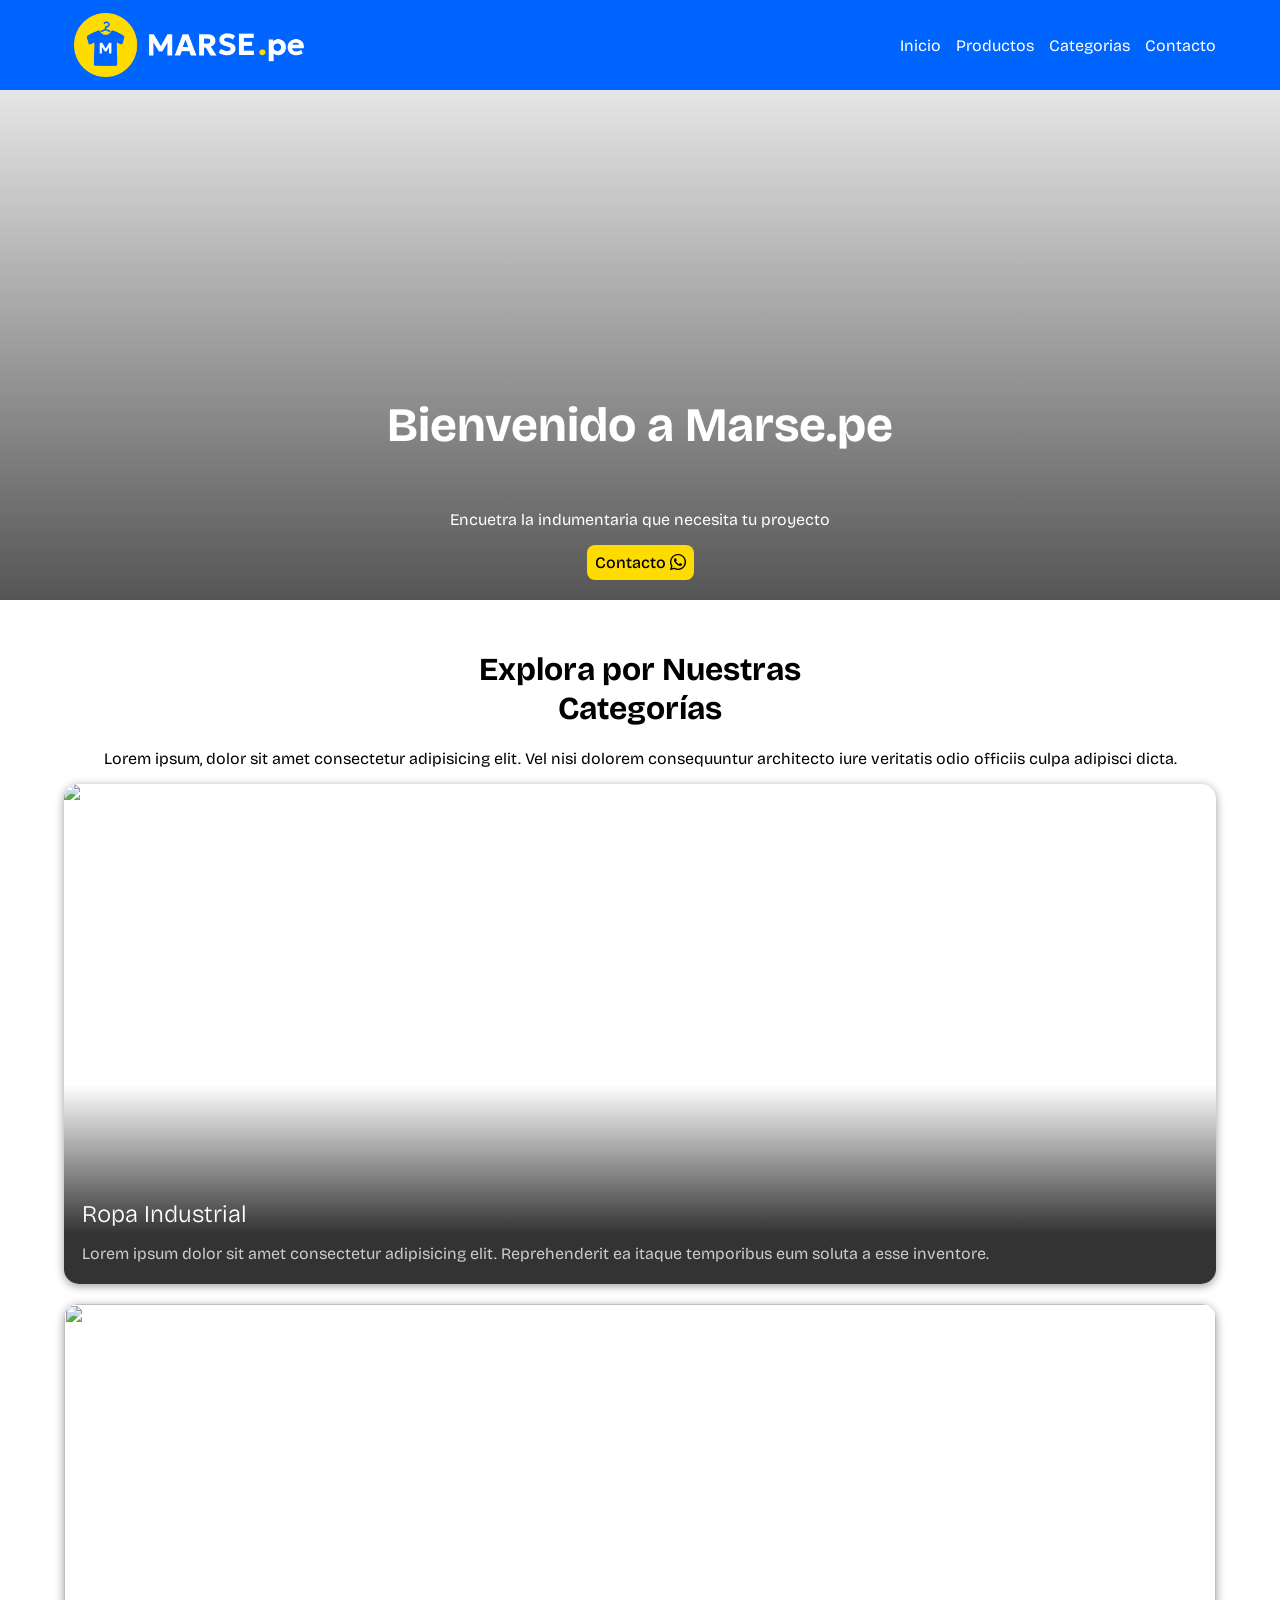
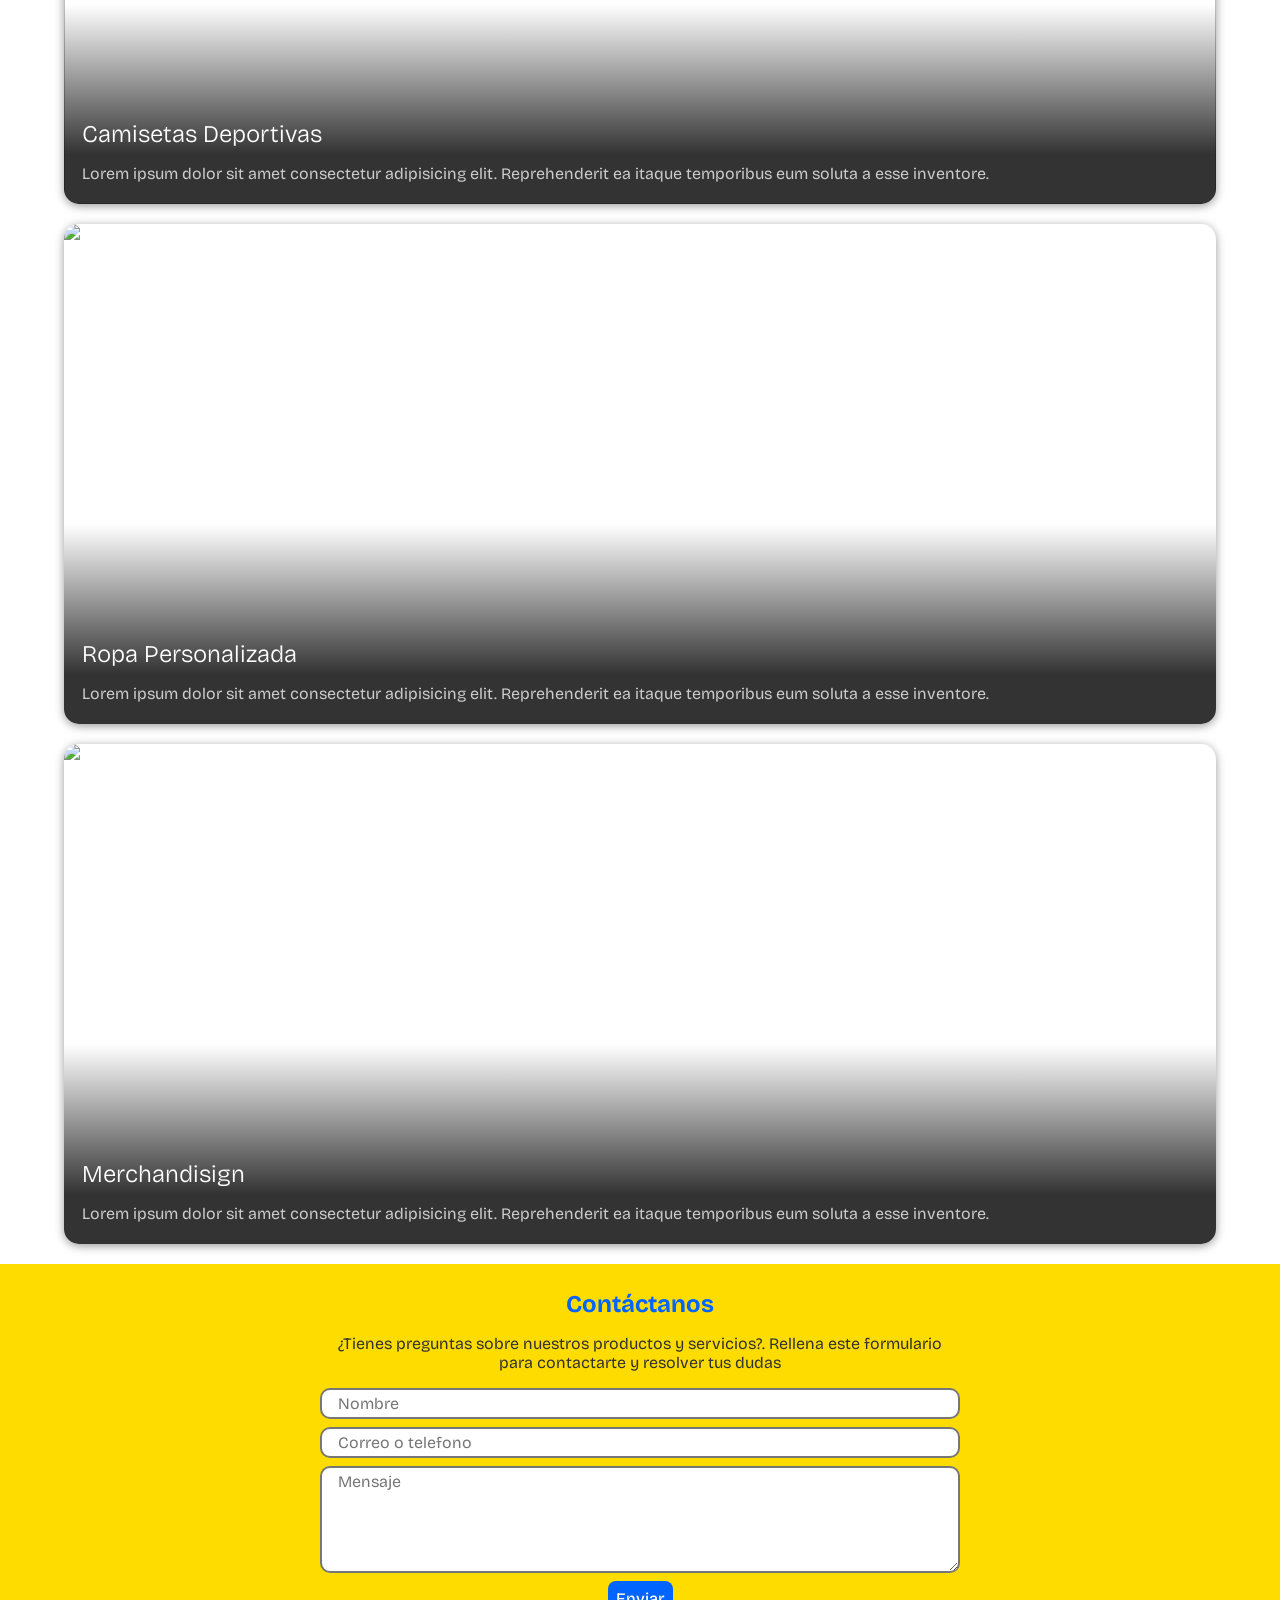
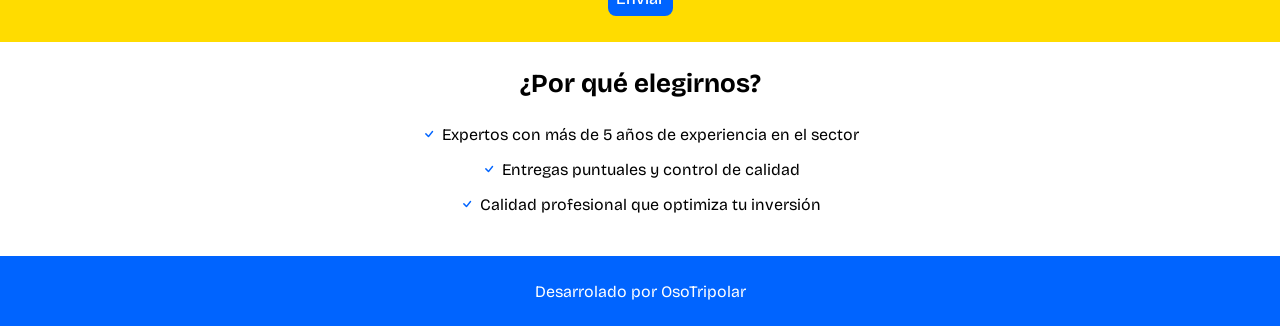
==== index.html @ a64aed33 "ya tenemos la pagina home funcional" ====
<!DOCTYPE html>
<html lang="es">

<head>
  <meta charset="UTF-8">
  <meta name="viewport" content="width=device-width, initial-scale=1.0">
  <title>Marse.pe</title>
  <!-- CSS -->
  <link rel="stylesheet" href="css/styles.css">
  <!-- BOOTSTRAP: ICONS -->
  <link rel="stylesheet" href="https://cdn.jsdelivr.net/npm/bootstrap-icons@1.13.1/font/bootstrap-icons.min.css">
  <!-- FONTS -->
  <link rel="preconnect" href="https://fonts.googleapis.com">
  <link rel="preconnect" href="https://fonts.gstatic.com" crossorigin>
  <link href="https://fonts.googleapis.com/css2?family=Bricolage+Grotesque:opsz,wght@12..96,200..800&display=swap"
    rel="stylesheet">
  <link rel="icon" href="./favicon.ico" type="image/x-icon">
</head>

<body>

  <header>
    <div class="container container__header">

      <div class="logo">
        <a href="/">
          <img src="./img/marse-logo-glande.png" alt="logo">
        </a>
      </div>

      <nav>
        <ul>
          <li><a href="/">Inicio</a></li>
          <li><a href="/">Productos</a></li>
          <li><a href="/">Categorias</a></li>
          <li><a href="/">Contacto</a></li>
        </ul>

      </nav>
    </div>
  </header>

  <main>
    <div class="block-a">
      <div class="container container__block-a">
        <h2>Bienvenido a Marse.pe</h2>
        <p>Encuetra la indumentaria que necesita tu proyecto</p>
        <button>Contacto <i class="bi bi-whatsapp"></i></button>
      </div>
    </div>

    <div class="container container__main">
      <h2>Explora por Nuestras<br> Categorías</h2>

      <p>Lorem ipsum, dolor sit amet consectetur adipisicing elit. Vel nisi dolorem consequuntur architecto iure
        veritatis odio officiis culpa adipisci dicta.</p>

      <div class="card__container">

        <div class="card">
          <img src="https://img.magnific.com/fotos-premium/articulos-uniforme-trabajo-electricista-fondo-madera-vista-superior-004-dia-trabajo_870512-15178.jpg" alt="imagen-random">
          <div class="card__context">
            <h3 class="card__title">Ropa Industrial</h3>
            <p class="card__text">Lorem ipsum dolor sit amet consectetur adipisicing elit. Reprehenderit ea itaque temporibus eum soluta a esse inventore.</p>
          </div>
        </div>

        <div class="card">
          <img src="https://encrypted-tbn0.gstatic.com/images?q=tbn:ANd9GcQ7e4CVsNBSArSXqfTJJ7a0dgW-Na9BpAGBsJI52JWRLrWcycf16KgpMUSB&s=10">
          <div class="card__context">
            <h3 class="card__title">Camisetas Deportivas</h3>
            <p class="card__text">Lorem ipsum dolor sit amet consectetur adipisicing elit. Reprehenderit ea itaque temporibus eum soluta a esse inventore.</p>
          </div>
        </div>

        <div class="card">
          <img src="https://a.storyblok.com/f/165154/1450x1450/4affb3ca7c/cc-714_update-image-to-brand-colours_hero-banner_1450x1450-1.png/m/" alt="imagen-random">
          <div class="card__context">
            <h3 class="card__title">Ropa Personalizada</h3>
            <p class="card__text">Lorem ipsum dolor sit amet consectetur adipisicing elit. Reprehenderit ea itaque temporibus eum soluta a esse inventore.</p>
          </div>
        </div>
        <div class="card">
          <img src="https://encrypted-tbn0.gstatic.com/images?q=tbn:ANd9GcTjM5QztxJKXsLw2AKYNmQDnSPd4HNP_j_dhVq9__-uW0353gTNMP_uwMA&s=10" alt="imagen-random">
          <div class="card__context">
            <h3 class="card__title">Merchandisign</h3>
            <p class="card__text">Lorem ipsum dolor sit amet consectetur adipisicing elit. Reprehenderit ea itaque temporibus eum soluta a esse inventore.</p>
          </div>
        </div>

      </div>

    </div>

    <div class="block-b">
      <div class="container container__block-b">
        <h2>Contáctanos</h2>
        <p>¿Tienes preguntas sobre nuestros productos y servicios?. Rellena este formulario para contactarte y resolver tus dudas</p>
        <form>
          <input placeholder="Nombre" id="name" type="text">
          <input placeholder="Correo o telefono" id="contact" type="text">
          <textarea placeholder="Mensaje" id="message" rows="5" name="" id=""></textarea>
          <button>Enviar</button>
        </form>
      </div>
    </div>

    <div class="container container__main container__final">
      <h3>¿Por qué elegirnos?</h3>
      <ul>
        <li>
          <p><i class="bi bi-check"></i>Expertos con más de 5 años de experiencia en el sector</p>
        </li>
        <li>
          <p><i class="bi bi-check"></i>Entregas puntuales y control de calidad</p>
        </li>
        <li>
          <p><i class="bi bi-check"></i>Calidad profesional que optimiza tu inversión</p>
        </li>
      </ul>
    </div>

  </main>

  <footer>
    <div class="container container__footer">
      <p>Desarrolado por <a href="https://osotripolar.com">OsoTripolar</a></p>
    </div>
  </footer>

  <script src="./js/app.js"></script>

</body>

</html>
---- css/styles.css ----
:root{
  --color-main: rgb(0, 100, 255);
  --color-altern: rgb(255, 220, 0);
}

*{
  box-sizing: border-box;
  font-family: "Bricolage Grotesque", sans-serif;
}

body{
  display: flex;
  flex-direction: column;
  min-height: 100dvh;
  /* border: 2px solid blue; */
  margin: 0;
}

.container{
  margin: 0 auto;
  width: 90%;
  max-width: 1200px;
}

.container__main>h2{
  margin: 50px 0 5px;
}

button{
  background-color: var(--color-altern);
  border: none;
  font-family: "Bricolage Grotesque", sans-serif;
  width: fit-content;
  font-size: medium;
  padding: 8px;
  border-radius: 8px;
  font-weight: 500;
  color: black;
}

button:hover{
  cursor: pointer;
}

li{
  list-style: none;
}

ul {
  padding: 0;
  margin: 0;
}

/* =============================== */

header{
  background-color: var(--color-main);
  min-height: 90px;
  position: fixed;
  top: 0;
  width: 100%;
  color: white;
  display: flex;
  z-index: 2;
}

.container__header{
  display: flex;
  align-items: center;
  justify-content: space-between;
  flex-direction: column;
}

header a{
  color: inherit;
  text-decoration: none;
}

header .logo{
  font-size: xx-large;
  height: 100%;
  width: 250px;
  display: flex;
}

header .logo img{
  width: 100%;
  padding: 10px;
}

header .logo a{
  height: auto;
  display: flex;
  align-items: center;
  justify-content: center;
}

nav ul{
  display: flex;
  gap: 15px;
  margin: 10px 0 ;
}
/* ========== MAIN ===================== */

main{
  flex: 1;
}

.container__main{
  display: flex;
  flex-direction: column;
  align-items: center;
  justify-content: center;
  text-align: center;
}

.container__main h2{
  font-size: xx-large;
}

.block-a{
  height: 600px;

  background:
      linear-gradient(to bottom, rgba(0, 0, 0, 0.0), rgba(0, 0, 0, 1)),
      url("https://images.unsplash.com/photo-1752401369012-703dcd9e763d?fm=jpg&q=60&w=3000&ixlib=rb-4.1.0&ixid=M3wxMjA3fDB8MHxwaG90by1yZWxhdGVkfDM0fHx8ZW58MHx8fHx8");
  background-position: center center;
  background-repeat: no-repeat;
  background-size: cover;
  background-attachment: fixed;

  display: flex;
}

.container__block-a{
  display: flex;
  flex-direction: column;
  justify-content: flex-end;
  align-items: center;
  color: white;
  text-align: center;
  margin-bottom: 20px;
}

.block-a h2{
  font-size: xxx-large;
}

/* BLOC-B */

.block-b{
  background-color: var(--color-altern);
  padding: 26px 0;
}

.container__block-b{
  display: flex;
  flex-direction: column;
  justify-content: center;
  align-items: center;
  text-align: center;
}

.block-b h2{
  color: var(--color-main);
  margin: 0;
}

.block-b button{
  color: white;
  background-color: var(--color-main);
}

.block-b p{
  color: rgb(50, 50, 50);
}

.block-b form{
  display: flex;
  flex-direction: column;
  gap: 8px;
  align-items: center;
  width: 100%;
}

.block-b input,
.block-b textarea{
  background-color: white;
  padding: 4px 16px ;
  border-radius: 10px;
  font-size: 16px;
  border: 2px solid;
  border-color: #777;
  outline: none;
  width: 100%;
}

.block-b textarea:focus-within,
.block-b input:focus-within{
  
  border-color: var(--color-main);
}

/* card */


.card__container{
  width: 100%;
  display: flex;
  flex-direction: column;
  margin-bottom: 20px;
  gap: 20px;
}

.card{
  height: 500px;
  border-radius: 15px;
  position: relative;
  overflow: hidden;
  color: white;
  text-align: left;
  box-shadow: 0 2px 10px rgba(0, 0, 0, 0.4);
}

.card img{
  position: absolute;
  inset: 0;
  width: 100%;
  height: 100%;
  object-fit: cover;
  z-index: 0;
}

.card__context{
  position: relative;
  height: 100%;
  display: flex;
  flex-direction: column;
  justify-content: end;
  background: linear-gradient(to bottom,
    rgba(0, 0, 0, 0) 0%,
    rgba(0, 0, 0, 0) 60%,
    rgba(0, 0, 0, 0.8) 90%);
  padding: 18px;
}

.card__title{
  font-size: 24px;
  font-weight: 300;
  margin-bottom: 14px;
}

.card__text{
  margin: 0;
  line-height: 1.5;
  color: #ccc;
}

.card h2{
  margin: 0;
}

/*  */

.container__final{
  text-align: center;
  padding: 26px 0;
}
.container__final i {
  color: var(--color-main);
  padding-right: 5px;
}

.container__final h3{
  margin: 0 0 10px ;
  font-size: 26px;
}


/* =============================== */
footer{
  background-color: var(--color-main);
  height: 70px;
  color: white;
  display: flex;
}

.container__footer{
  margin: auto;
  display: flex;
  flex-direction: column;
  align-items: center;
  justify-content: center;
}

footer a{
  color: inherit;
  text-decoration: none;
}

footer a:hover{
  opacity: 0.7;
}

@media (min-width: 1024px) {

  .container__header{
    flex-direction: row;
  }

  .container__block-b{
    width: 50%;
  }
}
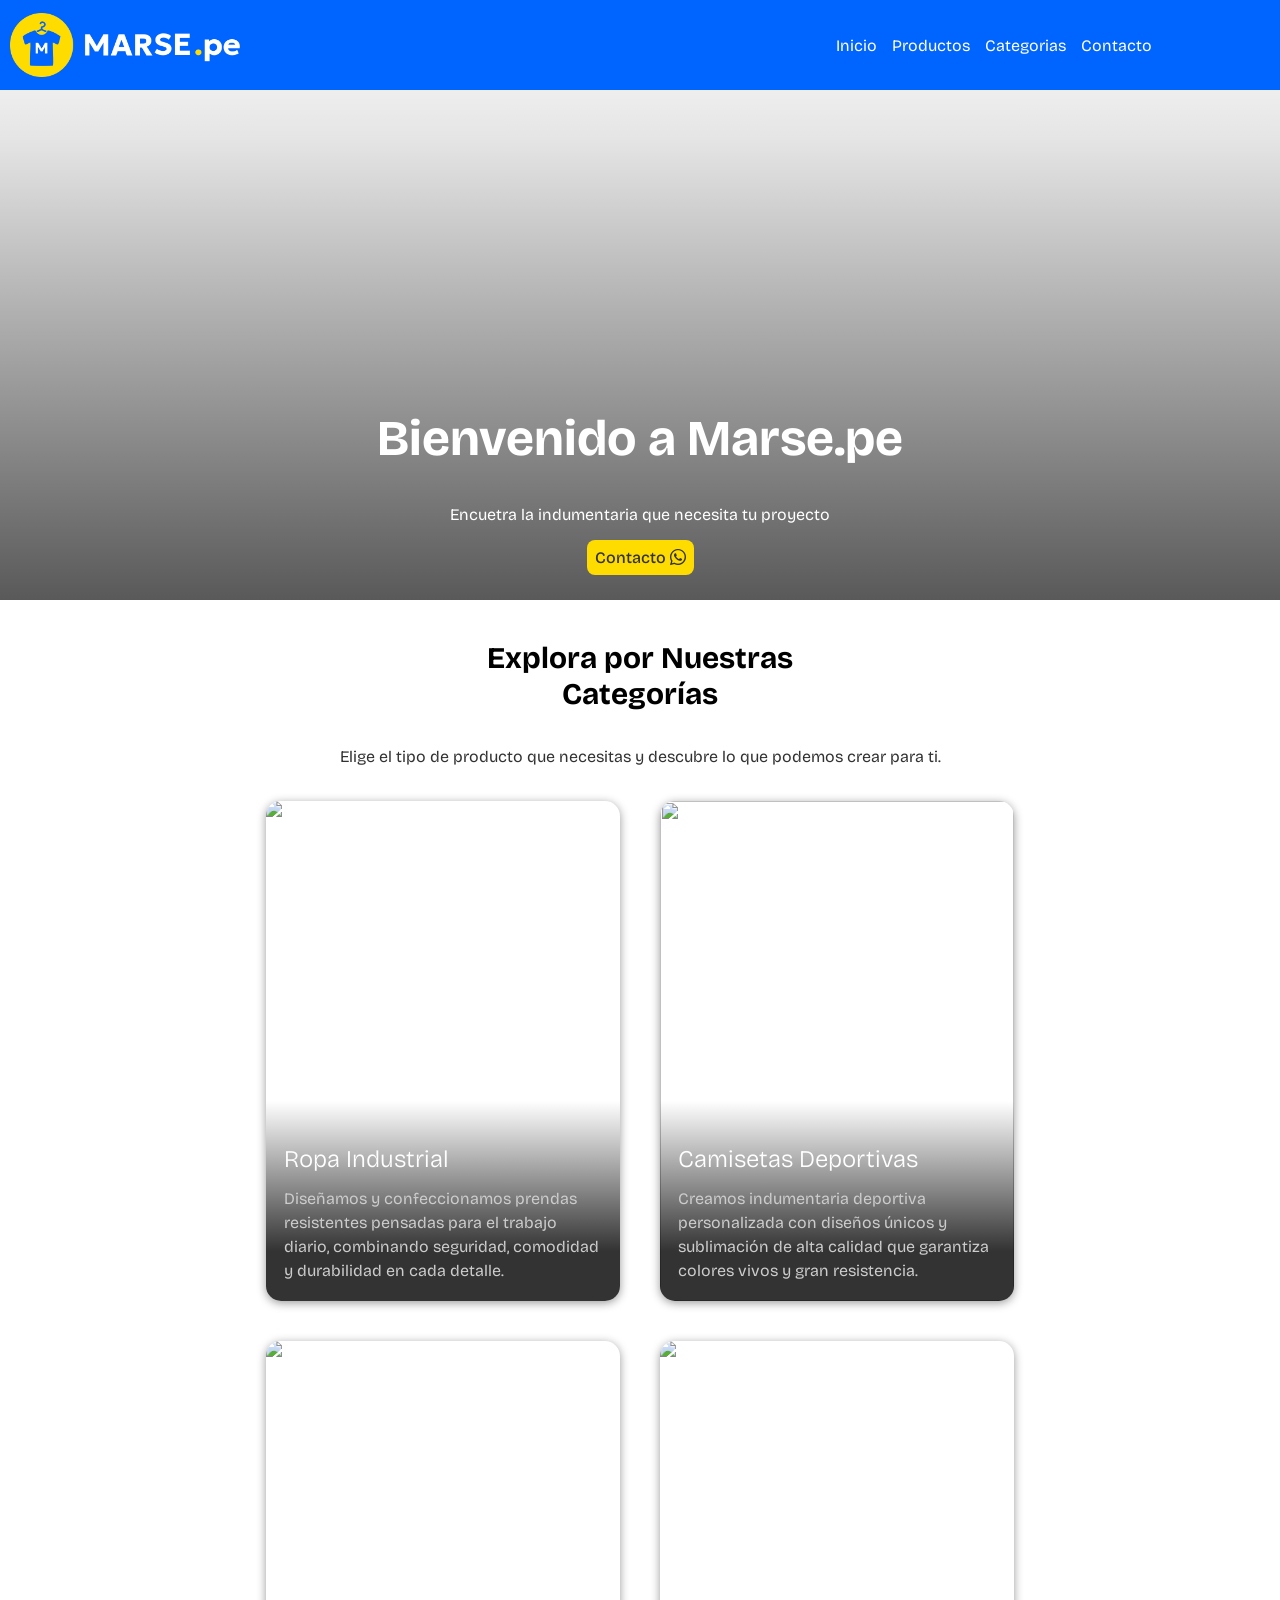
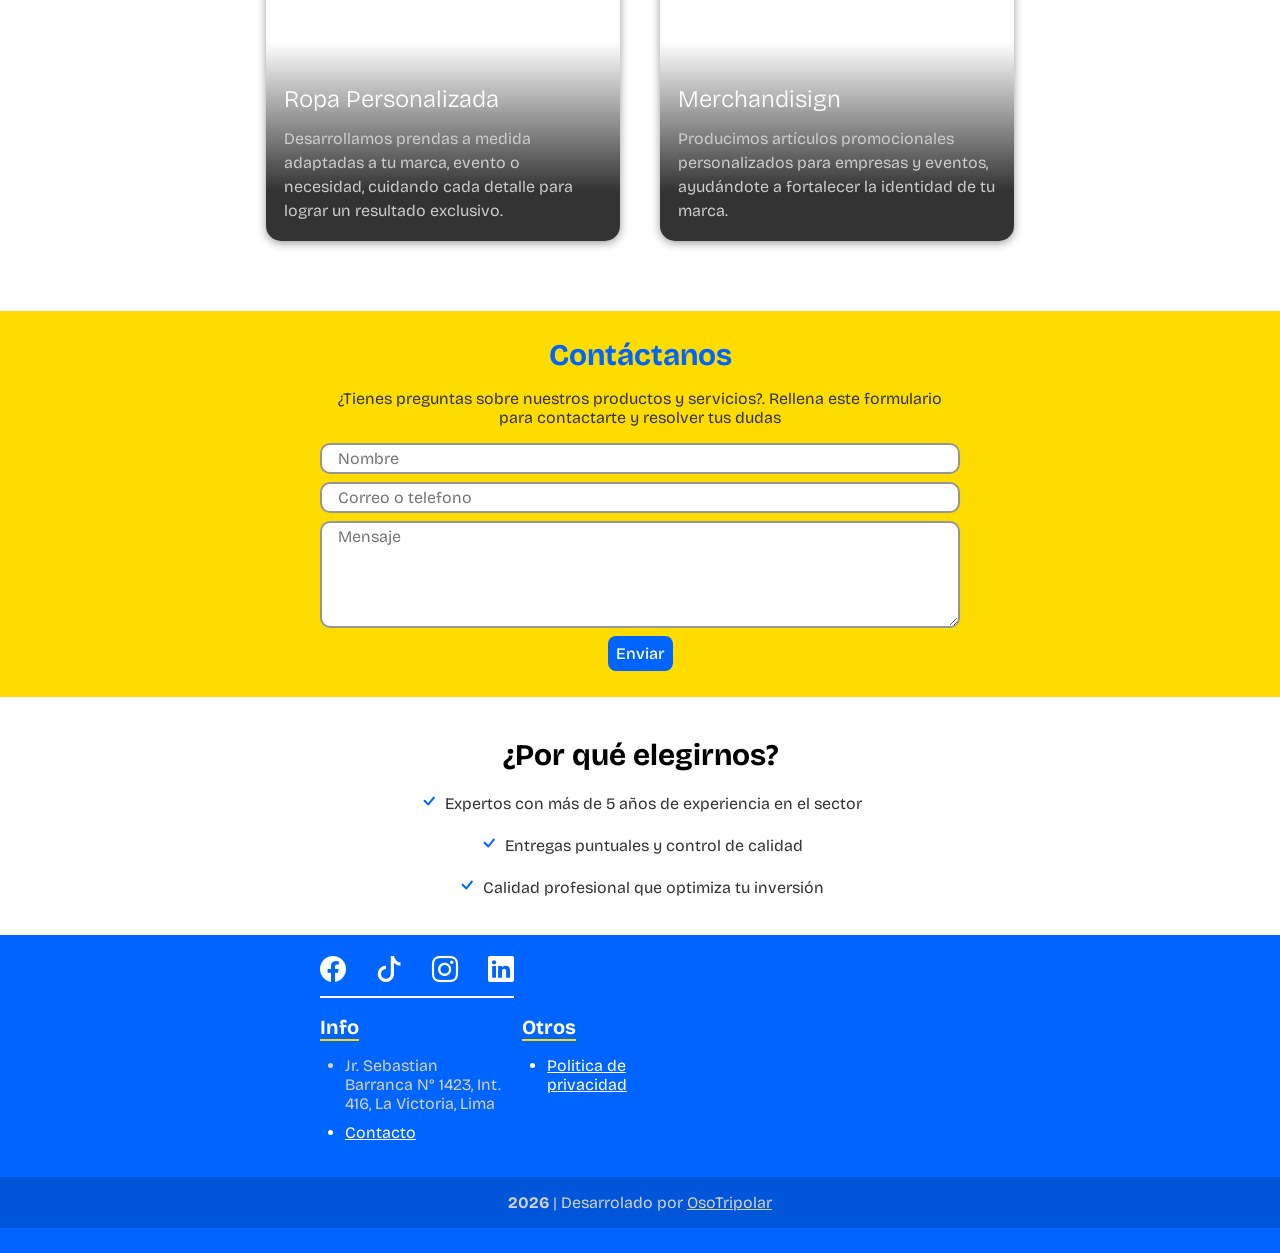
==== commit 1451f2d4: "se corrigio la estructura css" ====
--- a/index.html
+++ b/index.html
@@ -41,9 +41,9 @@
   </header>
 
   <main>
-    <div class="block-a">
-      <div class="container container__block-a">
-        <h2>Bienvenido a Marse.pe</h2>
+    <div class="block block__welcome">
+      <div class=" container">
+        <h1>Bienvenido a Marse.pe</h1>
         <p>Encuetra la indumentaria que necesita tu proyecto</p>
         <button>Contacto <i class="bi bi-whatsapp"></i></button>
       </div>
@@ -52,39 +52,53 @@
     <div class="container container__main">
       <h2>Explora por Nuestras<br> Categorías</h2>
 
-      <p>Lorem ipsum, dolor sit amet consectetur adipisicing elit. Vel nisi dolorem consequuntur architecto iure
-        veritatis odio officiis culpa adipisci dicta.</p>
+      <p class="info">Elige el tipo de producto que necesitas y descubre lo que podemos crear para ti.</p>
 
       <div class="card__container">
 
         <div class="card">
-          <img src="https://img.magnific.com/fotos-premium/articulos-uniforme-trabajo-electricista-fondo-madera-vista-superior-004-dia-trabajo_870512-15178.jpg" alt="imagen-random">
+          <img
+            src="https://img.magnific.com/fotos-premium/articulos-uniforme-trabajo-electricista-fondo-madera-vista-superior-004-dia-trabajo_870512-15178.jpg"
+            alt="imagen-random">
           <div class="card__context">
             <h3 class="card__title">Ropa Industrial</h3>
-            <p class="card__text">Lorem ipsum dolor sit amet consectetur adipisicing elit. Reprehenderit ea itaque temporibus eum soluta a esse inventore.</p>
+            <p class="card__text">Diseñamos y confeccionamos prendas resistentes pensadas para el trabajo diario,
+              combinando seguridad, comodidad y
+              durabilidad en cada detalle.</p>
           </div>
         </div>
 
         <div class="card">
-          <img src="https://encrypted-tbn0.gstatic.com/images?q=tbn:ANd9GcQ7e4CVsNBSArSXqfTJJ7a0dgW-Na9BpAGBsJI52JWRLrWcycf16KgpMUSB&s=10">
+          <img
+            src="https://encrypted-tbn0.gstatic.com/images?q=tbn:ANd9GcQ7e4CVsNBSArSXqfTJJ7a0dgW-Na9BpAGBsJI52JWRLrWcycf16KgpMUSB&s=10">
           <div class="card__context">
             <h3 class="card__title">Camisetas Deportivas</h3>
-            <p class="card__text">Lorem ipsum dolor sit amet consectetur adipisicing elit. Reprehenderit ea itaque temporibus eum soluta a esse inventore.</p>
+            <p class="card__text">Creamos indumentaria deportiva personalizada con diseños únicos y sublimación de alta
+              calidad que garantiza colores
+              vivos y gran resistencia.</p>
           </div>
         </div>
 
         <div class="card">
-          <img src="https://a.storyblok.com/f/165154/1450x1450/4affb3ca7c/cc-714_update-image-to-brand-colours_hero-banner_1450x1450-1.png/m/" alt="imagen-random">
+          <img
+            src="https://a.storyblok.com/f/165154/1450x1450/4affb3ca7c/cc-714_update-image-to-brand-colours_hero-banner_1450x1450-1.png/m/"
+            alt="imagen-random">
           <div class="card__context">
             <h3 class="card__title">Ropa Personalizada</h3>
-            <p class="card__text">Lorem ipsum dolor sit amet consectetur adipisicing elit. Reprehenderit ea itaque temporibus eum soluta a esse inventore.</p>
+            <p class="card__text">Desarrollamos prendas a medida adaptadas a tu marca, evento o necesidad, cuidando cada
+              detalle para lograr un resultado
+              exclusivo.</p>
           </div>
         </div>
         <div class="card">
-          <img src="https://encrypted-tbn0.gstatic.com/images?q=tbn:ANd9GcTjM5QztxJKXsLw2AKYNmQDnSPd4HNP_j_dhVq9__-uW0353gTNMP_uwMA&s=10" alt="imagen-random">
+          <img
+            src="https://encrypted-tbn0.gstatic.com/images?q=tbn:ANd9GcTjM5QztxJKXsLw2AKYNmQDnSPd4HNP_j_dhVq9__-uW0353gTNMP_uwMA&s=10"
+            alt="imagen-random">
           <div class="card__context">
             <h3 class="card__title">Merchandisign</h3>
-            <p class="card__text">Lorem ipsum dolor sit amet consectetur adipisicing elit. Reprehenderit ea itaque temporibus eum soluta a esse inventore.</p>
+            <p class="card__text">Producimos artículos promocionales personalizados para empresas y eventos, ayudándote
+              a fortalecer la identidad de tu
+              marca.</p>
           </div>
         </div>
 
@@ -92,21 +106,22 @@
 
     </div>
 
-    <div class="block-b">
-      <div class="container container__block-b">
+    <div class="block block__contact">
+      <div class="container">
         <h2>Contáctanos</h2>
-        <p>¿Tienes preguntas sobre nuestros productos y servicios?. Rellena este formulario para contactarte y resolver tus dudas</p>
+        <p>¿Tienes preguntas sobre nuestros productos y servicios?. Rellena este formulario para contactarte y resolver
+          tus dudas</p>
         <form>
-          <input placeholder="Nombre" id="name" type="text">
-          <input placeholder="Correo o telefono" id="contact" type="text">
+          <input autocomplete="off" placeholder="Nombre" id="name" type="text">
+          <input autocomplete="off" placeholder="Correo o telefono" id="contact" type="text">
           <textarea placeholder="Mensaje" id="message" rows="5" name="" id=""></textarea>
           <button>Enviar</button>
         </form>
       </div>
     </div>
 
-    <div class="container container__main container__final">
-      <h3>¿Por qué elegirnos?</h3>
+    <div class="container container__main container__main--final">
+      <h2>¿Por qué elegirnos?</h2>
       <ul>
         <li>
           <p><i class="bi bi-check"></i>Expertos con más de 5 años de experiencia en el sector</p>
@@ -123,8 +138,32 @@
   </main>
 
   <footer>
-    <div class="container container__footer">
-      <p>Desarrolado por <a href="https://osotripolar.com">OsoTripolar</a></p>
+    <div class="container">
+      <div class="footer__icons">
+        <a href="https://facebook.com"><i class="bi bi-facebook"></i></a>
+        <a href="https://facebook.com"><i class="bi bi-tiktok"></i></a>
+        <a href="https://facebook.com"><i class="bi bi-instagram"></i></a>
+        <a href="https://facebook.com"><i class="bi bi-linkedin"></i></a>
+      </div>
+
+      <div class="footer__details__container">
+        <div class="footer__detail">
+          <h4>Info</h4>
+          <p class="sub">Jr. Sebastian Barranca N° 1423, Int. 416, La Victoria, Lima</p>
+          <a class="sub" href="">Contacto</a>
+        </div>
+
+        <div class="footer__detail">
+          <h4>Otros</h4>
+          <a class="sub" href="/">Politica de privacidad</a>
+        </div>
+
+      </div>
+
+    </div>
+
+    <div class="block footer__block">
+      <p> <strong>2026 </strong>| Desarrolado por <a href="https://osotripolar.com">OsoTripolar</a></p>
     </div>
   </footer>
 
--- a/css/styles.css
+++ b/css/styles.css
@@ -1,14 +1,17 @@
-:root{
+:root {
   --color-main: rgb(0, 100, 255);
   --color-altern: rgb(255, 220, 0);
-}
-
-*{
+  --color-white-ligth: rgb(210,210,210);
+  --color-dark-ligth: rgb(50,50,50);
+  --color-dark-ligth-2: rgb(150,150,150);
+}
+
+* {
   box-sizing: border-box;
   font-family: "Bricolage Grotesque", sans-serif;
 }
 
-body{
+body {
   display: flex;
   flex-direction: column;
   min-height: 100dvh;
@@ -16,17 +19,28 @@
   margin: 0;
 }
 
-.container{
-  margin: 0 auto;
-  width: 90%;
-  max-width: 1200px;
-}
-
-.container__main>h2{
-  margin: 50px 0 5px;
-}
-
-button{
+p {
+  font-size: 16px;
+  color: var(--color-dark-ligth);
+}
+
+h1 {
+  font-size: 50px;
+  margin: 0;
+}
+
+h2 {
+  font-size: 70px;
+  margin: 0;
+  font-size: 30px;
+}
+
+h4{
+  font-size: 20px;
+  margin: 0;
+}
+
+button {
   background-color: var(--color-altern);
   border: none;
   font-family: "Bricolage Grotesque", sans-serif;
@@ -35,14 +49,14 @@
   padding: 8px;
   border-radius: 8px;
   font-weight: 500;
-  color: black;
-}
-
-button:hover{
+  color: var(--color-dark-ligth);
+}
+
+button:hover {
   cursor: pointer;
 }
 
-li{
+li {
   list-style: none;
 }
 
@@ -51,9 +65,26 @@
   margin: 0;
 }
 
-/* =============================== */
-
-header{
+/* container */
+
+.container {
+  width: 90%;
+  max-width: 1200px;
+}
+
+.container__main .info {
+  margin: 35px 0;
+}
+
+/* block */
+
+.block {
+  width: 100%;
+}
+
+/* =========== HEADER ==================== */
+
+header {
   background-color: var(--color-main);
   min-height: 90px;
   position: fixed;
@@ -61,121 +92,131 @@
   width: 100%;
   color: white;
   display: flex;
-  z-index: 2;
-}
-
-.container__header{
+  z-index: 30;
+}
+
+.container__header {
   display: flex;
   align-items: center;
   justify-content: space-between;
   flex-direction: column;
 }
 
-header a{
+header a {
   color: inherit;
   text-decoration: none;
 }
 
-header .logo{
+header .logo {
   font-size: xx-large;
   height: 100%;
   width: 250px;
   display: flex;
 }
 
-header .logo img{
+header .logo img {
   width: 100%;
   padding: 10px;
 }
 
-header .logo a{
+header .logo a {
   height: auto;
   display: flex;
   align-items: center;
   justify-content: center;
 }
 
-nav ul{
+nav ul {
   display: flex;
   gap: 15px;
-  margin: 10px 0 ;
-}
+  margin: 10px 0;
+}
+
 /* ========== MAIN ===================== */
 
-main{
+main {
   flex: 1;
 }
 
-.container__main{
+.container__main {
   display: flex;
   flex-direction: column;
   align-items: center;
   justify-content: center;
   text-align: center;
-}
-
-.container__main h2{
-  font-size: xx-large;
-}
-
-.block-a{
+  margin: 40px auto 20px;
+}
+
+/* BLOC-WELCOME */
+
+.block__welcome {
   height: 600px;
-
-  background:
-      linear-gradient(to bottom, rgba(0, 0, 0, 0.0), rgba(0, 0, 0, 1)),
-      url("https://images.unsplash.com/photo-1752401369012-703dcd9e763d?fm=jpg&q=60&w=3000&ixlib=rb-4.1.0&ixid=M3wxMjA3fDB8MHxwaG90by1yZWxhdGVkfDM0fHx8ZW58MHx8fHx8");
-  background-position: center center;
-  background-repeat: no-repeat;
+  position: relative;
+  background-image: url("https://images.unsplash.com/photo-1752401369012-703dcd9e763d?fm=jpg&q=60&w=3000&ixlib=rb-4.1.0&ixid=M3wxMjA3fDB8MHxwaG90by1yZWxhdGVkfDM0fHx8ZW58MHx8fHx8");
   background-size: cover;
+  background-position: center;
   background-attachment: fixed;
-
-  display: flex;
-}
-
-.container__block-a{
-  display: flex;
-  flex-direction: column;
-  justify-content: flex-end;
-  align-items: center;
   color: white;
   text-align: center;
+}
+
+.block__welcome p{
+  color: inherit;
+}
+
+.block__welcome::before{
+  content: "";
+  position: absolute;
+  z-index: 1;
+  inset: 0;
+  background: linear-gradient(to bottom,
+        rgba(0, 0, 0, 0 ) 0%,
+        rgba(0, 0, 0, 0.1) 23%,
+        rgba(0, 0, 0, 0.65) 100%);
+}
+
+.block__welcome .container {
+  height: 100%;
+  display: flex;
+  flex-direction: column;
+  align-items: center;
+  justify-content: end;
+  padding-bottom: 25px;
+  position: relative;
+  z-index: 2;
+  margin: auto;
+}
+
+.block__welcome h1 {
   margin-bottom: 20px;
 }
 
-.block-a h2{
-  font-size: xxx-large;
-}
-
-/* BLOC-B */
-
-.block-b{
+/* BLOCk-CONTACT */
+
+.block__contact {
   background-color: var(--color-altern);
   padding: 26px 0;
 }
 
-.container__block-b{
+.block__contact .container{
   display: flex;
   flex-direction: column;
   justify-content: center;
   align-items: center;
   text-align: center;
-}
-
-.block-b h2{
+  margin: auto;
+}
+
+.block__contact h2 {
   color: var(--color-main);
-  margin: 0;
-}
-
-.block-b button{
+}
+
+.block__contact button {
   color: white;
   background-color: var(--color-main);
 }
 
-.block-b p{
-  color: rgb(50, 50, 50);
-}
-
-.block-b form{
+.block__contact form {
   display: flex;
   flex-direction: column;
   gap: 8px;
@@ -183,36 +224,35 @@
   width: 100%;
 }
 
-.block-b input,
-.block-b textarea{
+.block__contact form input,
+.block__contact form textarea {
   background-color: white;
-  padding: 4px 16px ;
+  padding: 4px 16px;
   border-radius: 10px;
   font-size: 16px;
   border: 2px solid;
-  border-color: #777;
+  border-color: var(--color-dark-ligth-2);
   outline: none;
   width: 100%;
 }
 
-.block-b textarea:focus-within,
-.block-b input:focus-within{
-  
+.block__contact textarea:focus-within,
+.block__contact input:focus-within {
   border-color: var(--color-main);
 }
 
 /* card */
 
 
-.card__container{
-  width: 100%;
-  display: flex;
-  flex-direction: column;
-  margin-bottom: 20px;
-  gap: 20px;
-}
-
-.card{
+.card__container {
+  width: 100%;
+  display: grid;
+  margin-bottom: 50px;
+  gap: 25px;
+  grid-template-columns: 1fr;
+}
+
+.card {
   height: 500px;
   border-radius: 15px;
   position: relative;
@@ -222,7 +262,7 @@
   box-shadow: 0 2px 10px rgba(0, 0, 0, 0.4);
 }
 
-.card img{
+.card img {
   position: absolute;
   inset: 0;
   width: 100%;
@@ -231,84 +271,158 @@
   z-index: 0;
 }
 
-.card__context{
+.card__context {
   position: relative;
   height: 100%;
   display: flex;
   flex-direction: column;
   justify-content: end;
   background: linear-gradient(to bottom,
-    rgba(0, 0, 0, 0) 0%,
-    rgba(0, 0, 0, 0) 60%,
-    rgba(0, 0, 0, 0.8) 90%);
+      rgba(0, 0, 0, 0) 0%,
+      rgba(0, 0, 0, 0) 60%,
+      rgba(0, 0, 0, 0.8) 90%);
   padding: 18px;
 }
 
-.card__title{
+.card__title {
   font-size: 24px;
   font-weight: 300;
   margin-bottom: 14px;
 }
 
-.card__text{
+.card__text {
   margin: 0;
   line-height: 1.5;
   color: #ccc;
 }
 
-.card h2{
-  margin: 0;
-}
-
-/*  */
-
-.container__final{
+/* CONTAINER-MAIN--FINAL */
+
+.container__main--final {
   text-align: center;
-  padding: 26px 0;
-}
-.container__final i {
+}
+
+.container__main--final i {
   color: var(--color-main);
   padding-right: 5px;
-}
-
-.container__final h3{
-  margin: 0 0 10px ;
+  font-size: 22px;
+}
+
+/* =============================== */
+
+
+footer {
+  background-color: var(--color-main);
+  min-height: 70px;
+  color: white;
+  display: flex;
+  flex-direction: column;
+  align-items: center;
+}
+
+footer .container {
+  margin: auto;
+  display: flex;
+  flex-direction: column;
+  align-items: start;
+  justify-content: center;
+}
+
+footer a {
+  color: inherit;
+}
+
+footer a:hover {
+  opacity: 0.7;
+}
+
+footer p {
+  color: var(--color-white-ligth);
+  margin: 0;
+}
+
+footer a{
+  margin: 0;
+}
+
+footer .sub {
+  margin-left: 25px;
+  margin-bottom: 10px;
+  display: list-item;
+  list-style-type: disc;
+}
+
+.container__footer p,
+.container__footer a {
+  margin-bottom: 0;
+  margin-top: 15px;
+}
+
+.footer__block {
+  background-color: rgba(0, 0, 0, 0.15);
+  margin: 25px 0;
+  text-align: center;
+  padding: 16px;
+}
+
+.footer__icons {
+  border-bottom: 2px solid white;
+  display: flex;
+  gap: 30px;
+  justify-content: center;
+  padding: 20px 0 10px;
+  margin-bottom: 17px;
+}
+
+.footer__icons i {
   font-size: 26px;
 }
 
-
-/* =============================== */
-footer{
-  background-color: var(--color-main);
-  height: 70px;
-  color: white;
-  display: flex;
-}
-
-.container__footer{
-  margin: auto;
-  display: flex;
-  flex-direction: column;
-  align-items: center;
-  justify-content: center;
-}
-
-footer a{
-  color: inherit;
-  text-decoration: none;
-}
-
-footer a:hover{
-  opacity: 0.7;
+.footer__details__container {
+  width: 100%;
+  display: grid;
+  gap: 10px;
+  grid-template-columns: 1fr;
+}
+
+.footer__detail {
+  display: flex;
+  flex-direction: column;
+}
+
+footer h4 {
+  text-align: left;
+  width: fit-content;
+  border-bottom: 2px solid var(--color-altern);
+  margin-bottom: 15px;
 }
 
 @media (min-width: 1024px) {
 
-  .container__header{
+  .container__header {
     flex-direction: row;
   }
 
-  .container__block-b{
+  .block__contact .container {
     width: 50%;
   }
+
+  .card__container {
+    width: 65%;
+    gap: 40px;
+    grid-template-columns: 1fr 1fr;
+  }
+  
+
+
+  .footer__details__container {
+    width: 60%;
+    gap: 20px;
+    grid-template-columns: 1fr 1fr;
+  }
+
+  footer .container{
+    width: 50%;
+  }
+
 }
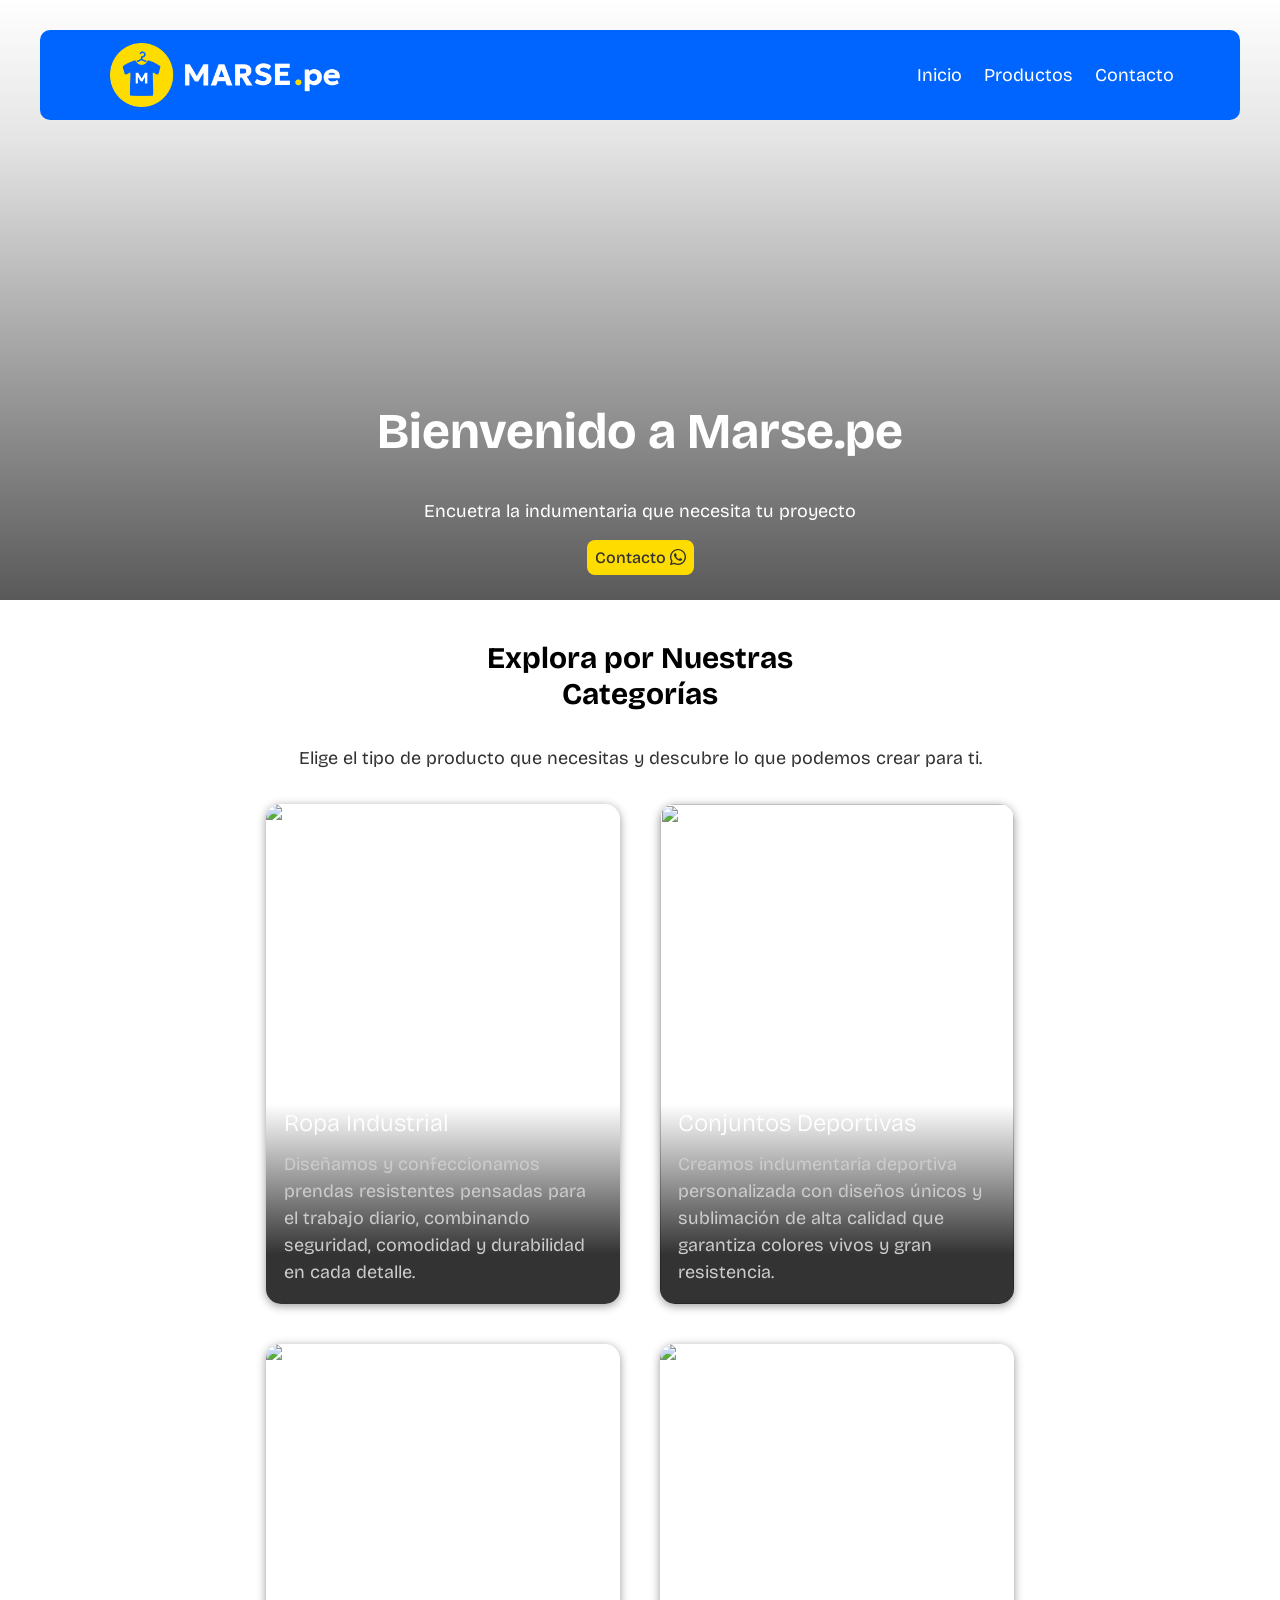
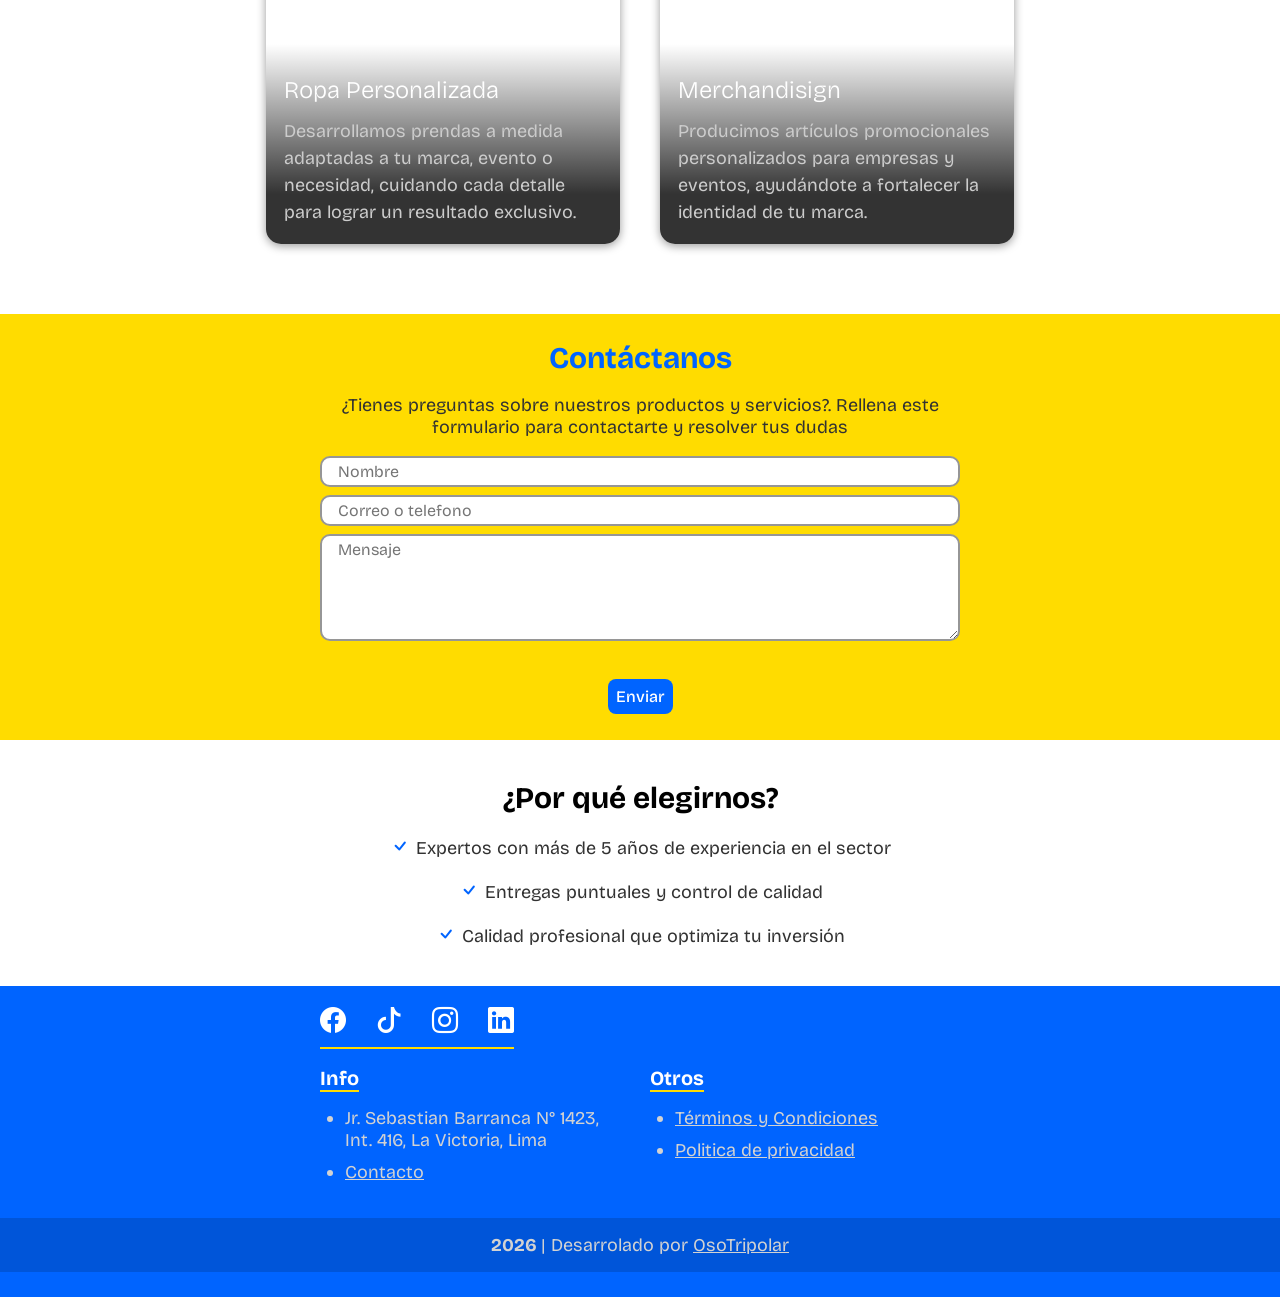
==== commit f423e5f1: "primera version completa funcionando" ====
--- a/index.html
+++ b/index.html
@@ -31,9 +31,8 @@
       <nav>
         <ul>
           <li><a href="/">Inicio</a></li>
-          <li><a href="/">Productos</a></li>
-          <li><a href="/">Categorias</a></li>
-          <li><a href="/">Contacto</a></li>
+          <li><a href="/products.html">Productos</a></li>
+          <li><a href="/contact.html">Contacto</a></li>
         </ul>
 
       </nav>
@@ -45,11 +44,11 @@
       <div class=" container">
         <h1>Bienvenido a Marse.pe</h1>
         <p>Encuetra la indumentaria que necesita tu proyecto</p>
-        <button>Contacto <i class="bi bi-whatsapp"></i></button>
+        <button id="wspButton">Contacto <i class="bi bi-whatsapp"></i></button>
       </div>
     </div>
 
-    <div class="container container__main">
+    <div class="container">
       <h2>Explora por Nuestras<br> Categorías</h2>
 
       <p class="info">Elige el tipo de producto que necesitas y descubre lo que podemos crear para ti.</p>
@@ -61,7 +60,7 @@
             src="https://img.magnific.com/fotos-premium/articulos-uniforme-trabajo-electricista-fondo-madera-vista-superior-004-dia-trabajo_870512-15178.jpg"
             alt="imagen-random">
           <div class="card__context">
-            <h3 class="card__title">Ropa Industrial</h3>
+            <h3 class="card__title">Ropa Industrial </h3>
             <p class="card__text">Diseñamos y confeccionamos prendas resistentes pensadas para el trabajo diario,
               combinando seguridad, comodidad y
               durabilidad en cada detalle.</p>
@@ -72,7 +71,7 @@
           <img
             src="https://encrypted-tbn0.gstatic.com/images?q=tbn:ANd9GcQ7e4CVsNBSArSXqfTJJ7a0dgW-Na9BpAGBsJI52JWRLrWcycf16KgpMUSB&s=10">
           <div class="card__context">
-            <h3 class="card__title">Camisetas Deportivas</h3>
+            <h3 class="card__title">Conjuntos Deportivas </h3>
             <p class="card__text">Creamos indumentaria deportiva personalizada con diseños únicos y sublimación de alta
               calidad que garantiza colores
               vivos y gran resistencia.</p>
@@ -84,7 +83,7 @@
             src="https://a.storyblok.com/f/165154/1450x1450/4affb3ca7c/cc-714_update-image-to-brand-colours_hero-banner_1450x1450-1.png/m/"
             alt="imagen-random">
           <div class="card__context">
-            <h3 class="card__title">Ropa Personalizada</h3>
+            <h3 class="card__title">Ropa Personalizada </h3>
             <p class="card__text">Desarrollamos prendas a medida adaptadas a tu marca, evento o necesidad, cuidando cada
               detalle para lograr un resultado
               exclusivo.</p>
@@ -95,7 +94,7 @@
             src="https://encrypted-tbn0.gstatic.com/images?q=tbn:ANd9GcTjM5QztxJKXsLw2AKYNmQDnSPd4HNP_j_dhVq9__-uW0353gTNMP_uwMA&s=10"
             alt="imagen-random">
           <div class="card__context">
-            <h3 class="card__title">Merchandisign</h3>
+            <h3 class="card__title">Merchandisign </h3>
             <p class="card__text">Producimos artículos promocionales personalizados para empresas y eventos, ayudándote
               a fortalecer la identidad de tu
               marca.</p>
@@ -114,8 +113,9 @@
         <form>
           <input autocomplete="off" placeholder="Nombre" id="name" type="text">
           <input autocomplete="off" placeholder="Correo o telefono" id="contact" type="text">
-          <textarea placeholder="Mensaje" id="message" rows="5" name="" id=""></textarea>
-          <button>Enviar</button>
+          <textarea placeholder="Mensaje" id="message" rows="5"></textarea>
+          <p class="formMessage disabled">pingoroxcho</p>
+          <button id="btnSendForm">Enviar</button>
         </form>
       </div>
     </div>
@@ -140,22 +140,23 @@
   <footer>
     <div class="container">
       <div class="footer__icons">
-        <a href="https://facebook.com"><i class="bi bi-facebook"></i></a>
-        <a href="https://facebook.com"><i class="bi bi-tiktok"></i></a>
-        <a href="https://facebook.com"><i class="bi bi-instagram"></i></a>
-        <a href="https://facebook.com"><i class="bi bi-linkedin"></i></a>
+        <a href="https://www.facebook.com/marse.textiles"><i class="bi bi-facebook"></i></a>
+        <a href="https://www.tiktok.com/@marse.textiles"><i class="bi bi-tiktok"></i></a>
+        <a href="https://instagram.com"><i class="bi bi-instagram"></i></a>
+        <a href="https://linked.in"><i class="bi bi-linkedin"></i></a>
       </div>
 
       <div class="footer__details__container">
         <div class="footer__detail">
           <h4>Info</h4>
           <p class="sub">Jr. Sebastian Barranca N° 1423, Int. 416, La Victoria, Lima</p>
-          <a class="sub" href="">Contacto</a>
+          <a class="sub" href="/contact.html">Contacto</a>
         </div>
 
         <div class="footer__detail">
           <h4>Otros</h4>
-          <a class="sub" href="/">Politica de privacidad</a>
+          <a class="sub" href="/others/terms.html">Términos y Condiciones</a>
+          <a class="sub" href="/others/polity.html">Politica de privacidad</a>
         </div>
 
       </div>
--- a/css/styles.css
+++ b/css/styles.css
@@ -1,9 +1,14 @@
 :root {
   --color-main: rgb(0, 100, 255);
+  --color-main-dark: rgb(0, 80, 201);
+
   --color-altern: rgb(255, 220, 0);
-  --color-white-ligth: rgb(210,210,210);
-  --color-dark-ligth: rgb(50,50,50);
-  --color-dark-ligth-2: rgb(150,150,150);
+  --color-altern-dark: rgb(255, 200, 0);
+  
+  --color-white-ligth: rgb(210, 210, 210);
+
+  --color-dark-ligth: rgb(50, 50, 50);
+  --color-dark-ligth-2: rgb(150, 150, 150);
 }
 
 * {
@@ -20,8 +25,12 @@
 }
 
 p {
-  font-size: 16px;
+  font-size: 18px;
   color: var(--color-dark-ligth);
+}
+
+a {
+  font-size: 18px;
 }
 
 h1 {
@@ -35,7 +44,7 @@
   font-size: 30px;
 }
 
-h4{
+h4 {
   font-size: 20px;
   margin: 0;
 }
@@ -54,6 +63,7 @@
 
 button:hover {
   cursor: pointer;
+  background-color: var(--color-altern-dark);
 }
 
 li {
@@ -72,7 +82,7 @@
   max-width: 1200px;
 }
 
-.container__main .info {
+main .container .info {
   margin: 35px 0;
 }
 
@@ -93,6 +103,7 @@
   color: white;
   display: flex;
   z-index: 30;
+  justify-content: center;
 }
 
 .container__header {
@@ -126,10 +137,20 @@
   justify-content: center;
 }
 
+
 nav ul {
   display: flex;
-  gap: 15px;
+  gap: 10px;
   margin: 10px 0;
+}
+
+nav a{
+  padding: 6px;
+  border-radius: 4px;
+}
+
+nav a:hover{
+  background-color: var(--color-main-dark);
 }
 
 /* ========== MAIN ===================== */
@@ -138,7 +159,7 @@
   flex: 1;
 }
 
-.container__main {
+main .container {
   display: flex;
   flex-direction: column;
   align-items: center;
@@ -160,19 +181,19 @@
   text-align: center;
 }
 
-.block__welcome p{
+.block__welcome p {
   color: inherit;
 }
 
-.block__welcome::before{
+.block__welcome::before {
   content: "";
   position: absolute;
   z-index: 1;
   inset: 0;
   background: linear-gradient(to bottom,
-        rgba(0, 0, 0, 0 ) 0%,
-        rgba(0, 0, 0, 0.1) 23%,
-        rgba(0, 0, 0, 0.65) 100%);
+      rgba(0, 0, 0, 0) 0%,
+      rgba(0, 0, 0, 0.1) 23%,
+      rgba(0, 0, 0, 0.65) 100%);
 }
 
 .block__welcome .container {
@@ -198,7 +219,7 @@
   padding: 26px 0;
 }
 
-.block__contact .container{
+.block__contact .container {
   display: flex;
   flex-direction: column;
   justify-content: center;
@@ -214,6 +235,10 @@
 .block__contact button {
   color: white;
   background-color: var(--color-main);
+}
+
+.block__contact button:hover {
+  background-color: var(--color-main-dark);
 }
 
 .block__contact form {
@@ -241,6 +266,23 @@
   border-color: var(--color-main);
 }
 
+.block__contact form .formMessage{
+  color: inherit;
+  margin: 0;
+  opacity: 0;
+  transition: opacity 0.3s ease;
+}
+
+.block__contact form .formMessage.wrong{
+  opacity: 1;
+  color: red;
+}
+
+.block__contact form .formMessage.great{
+  opacity: 1;
+  color: green;
+}
+
 /* card */
 
 
@@ -262,6 +304,14 @@
   box-shadow: 0 2px 10px rgba(0, 0, 0, 0.4);
 }
 
+.card:hover{
+  cursor: pointer;
+}
+
+.card a{
+  color: inherit;
+}
+
 .card img {
   position: absolute;
   inset: 0;
@@ -332,16 +382,12 @@
   color: inherit;
 }
 
-footer a:hover {
-  opacity: 0.7;
-}
-
 footer p {
   color: var(--color-white-ligth);
   margin: 0;
 }
 
-footer a{
+footer a {
   margin: 0;
 }
 
@@ -350,6 +396,7 @@
   margin-bottom: 10px;
   display: list-item;
   list-style-type: disc;
+  color: var(--color-white-ligth);
 }
 
 .container__footer p,
@@ -366,12 +413,16 @@
 }
 
 .footer__icons {
-  border-bottom: 2px solid white;
+  border-bottom: 2px solid var(--color-altern);
   display: flex;
   gap: 30px;
   justify-content: center;
   padding: 20px 0 10px;
   margin-bottom: 17px;
+}
+
+.footer__icons a:hover{
+  color: var(--color-altern);
 }
 
 .footer__icons i {
@@ -399,6 +450,17 @@
 
 @media (min-width: 1024px) {
 
+  header {
+    position: fixed;
+    top: 30px;
+    left: 50%;
+    transform: translateX(-50%);
+
+    border-radius: 10px;
+    width: 1200px;
+    max-width: 95%;
+  }
+
   .container__header {
     flex-direction: row;
   }
@@ -412,16 +474,15 @@
     gap: 40px;
     grid-template-columns: 1fr 1fr;
   }
-  
+
 
 
   .footer__details__container {
-    width: 60%;
     gap: 20px;
     grid-template-columns: 1fr 1fr;
   }
 
-  footer .container{
+  footer .container {
     width: 50%;
   }
 
